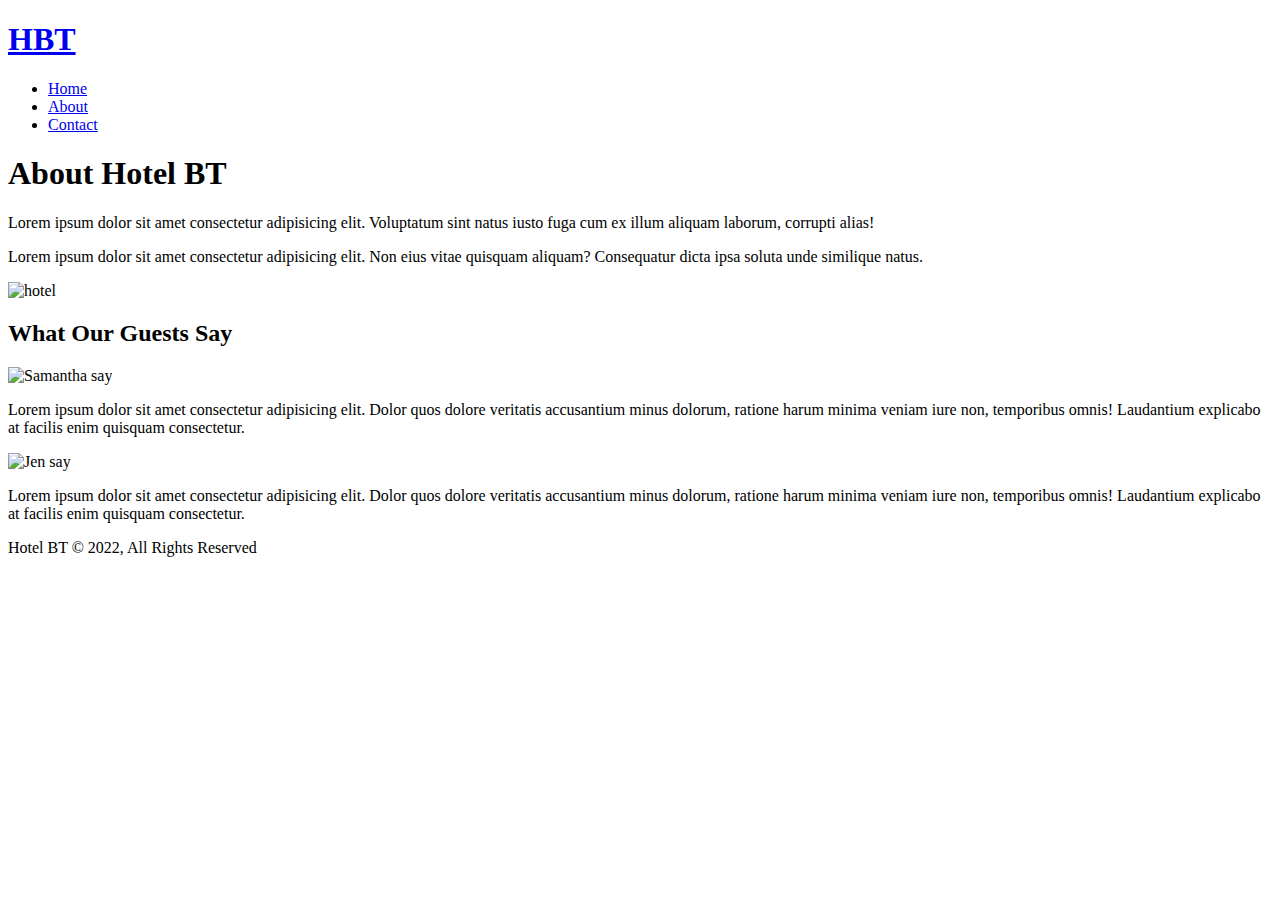
==== about.html @ 21c88804 "Add files via upload" ====
<!DOCTYPE html>
<html lang="en">
<head>
  <meta charset="UTF-8">
  <meta http-equiv="X-UA-Compatible" content="IE=edge">
  <meta name="viewport" content="width=device-width, initial-scale=1.0">
  <meta name="description" content="Welcome to the most extordinary hotel in Boston">
  <meta name="keywords" content="hotel, Boston hotel">
  <link rel="stylesheet" href="css/style.css">
  <link rel="stylesheet" href="css/moble.css" media="screen and (max-width: 768px)">
  <title>Hotel BT About</title>
</head>
<body>
  <header>
    <nav id="navbar">
      <div class="container">
        <h1 class="logo"><a href="index.html">HBT</a></h1>
        <ul>
          <li><a href="index.html">Home</a></li>
          <li><a class="current" href="about.html">About</a></li>
          <li><a href="contact.html">Contact</a></li>
        </ul>
      </div>
    </nav>
  </header>
  <section id="about-info" class="bg-light py-3">
    <div class="container">
      <div class="info-left">
        <h1 class="l-heading"><span class="text-primary">About</span> Hotel BT</h1>
        <p>Lorem ipsum dolor sit amet consectetur adipisicing elit. Voluptatum sint natus iusto fuga cum ex illum aliquam laborum, corrupti alias!</p>
        <p>Lorem ipsum dolor sit amet consectetur adipisicing elit. Non eius vitae quisquam aliquam? Consequatur dicta ipsa soluta unde similique natus.</p>
      </div>
      <div class="info-right">
        <img src="./img/photo-2.jpg" alt="hotel">
      </div>
    </div>
  </section>
  <div class="clr"></div>
  <section id="testimonials" class="py-3">
    <div class="container">
      <h2 class="l-heading"> What Our Guests Say</h2>
      <div class="testimonial bg-primary">
        <img src="./img/person-1.jpg" alt="Samantha say">
        <p>Lorem ipsum dolor sit amet consectetur adipisicing elit. Dolor quos dolore veritatis accusantium minus dolorum, ratione harum minima veniam iure non, temporibus omnis! Laudantium explicabo at facilis enim quisquam consectetur.</p>
      </div>
      <div class="testimonial bg-primary">
        <img src="./img/person-2.jpg" alt="Jen say">
        <p>Lorem ipsum dolor sit amet consectetur adipisicing elit. Dolor quos dolore veritatis accusantium minus dolorum, ratione harum minima veniam iure non, temporibus omnis! Laudantium explicabo at facilis enim quisquam consectetur.</p>
      </div>
    </div>
  </section>
  <footer id="main-footer">
    <p>Hotel BT &copy; 2022, All Rights Reserved</p>
  </footer>
</body>
</html>
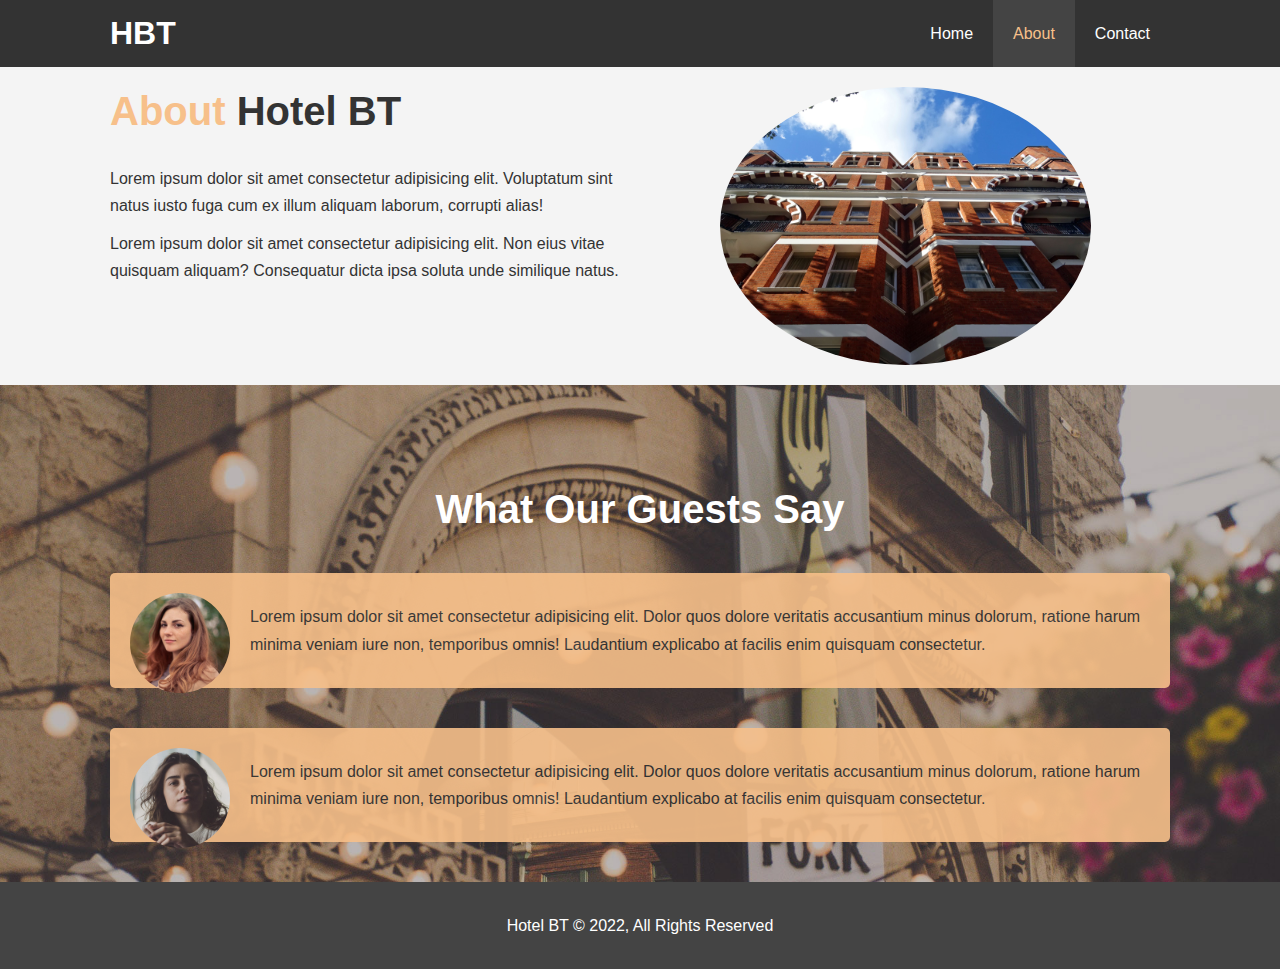
==== commit f698c7b4: "Add the site" ====
--- a/about.html
+++ b/about.html
@@ -1,56 +1,56 @@
-<!DOCTYPE html>
-<html lang="en">
-<head>
-  <meta charset="UTF-8">
-  <meta http-equiv="X-UA-Compatible" content="IE=edge">
-  <meta name="viewport" content="width=device-width, initial-scale=1.0">
-  <meta name="description" content="Welcome to the most extordinary hotel in Boston">
-  <meta name="keywords" content="hotel, Boston hotel">
-  <link rel="stylesheet" href="css/style.css">
-  <link rel="stylesheet" href="css/moble.css" media="screen and (max-width: 768px)">
-  <title>Hotel BT About</title>
-</head>
-<body>
-  <header>
-    <nav id="navbar">
-      <div class="container">
-        <h1 class="logo"><a href="index.html">HBT</a></h1>
-        <ul>
-          <li><a href="index.html">Home</a></li>
-          <li><a class="current" href="about.html">About</a></li>
-          <li><a href="contact.html">Contact</a></li>
-        </ul>
-      </div>
-    </nav>
-  </header>
-  <section id="about-info" class="bg-light py-3">
-    <div class="container">
-      <div class="info-left">
-        <h1 class="l-heading"><span class="text-primary">About</span> Hotel BT</h1>
-        <p>Lorem ipsum dolor sit amet consectetur adipisicing elit. Voluptatum sint natus iusto fuga cum ex illum aliquam laborum, corrupti alias!</p>
-        <p>Lorem ipsum dolor sit amet consectetur adipisicing elit. Non eius vitae quisquam aliquam? Consequatur dicta ipsa soluta unde similique natus.</p>
-      </div>
-      <div class="info-right">
-        <img src="./img/photo-2.jpg" alt="hotel">
-      </div>
-    </div>
-  </section>
-  <div class="clr"></div>
-  <section id="testimonials" class="py-3">
-    <div class="container">
-      <h2 class="l-heading"> What Our Guests Say</h2>
-      <div class="testimonial bg-primary">
-        <img src="./img/person-1.jpg" alt="Samantha say">
-        <p>Lorem ipsum dolor sit amet consectetur adipisicing elit. Dolor quos dolore veritatis accusantium minus dolorum, ratione harum minima veniam iure non, temporibus omnis! Laudantium explicabo at facilis enim quisquam consectetur.</p>
-      </div>
-      <div class="testimonial bg-primary">
-        <img src="./img/person-2.jpg" alt="Jen say">
-        <p>Lorem ipsum dolor sit amet consectetur adipisicing elit. Dolor quos dolore veritatis accusantium minus dolorum, ratione harum minima veniam iure non, temporibus omnis! Laudantium explicabo at facilis enim quisquam consectetur.</p>
-      </div>
-    </div>
-  </section>
-  <footer id="main-footer">
-    <p>Hotel BT &copy; 2022, All Rights Reserved</p>
-  </footer>
-</body>
+<!DOCTYPE html>
+<html lang="en">
+<head>
+  <meta charset="UTF-8">
+  <meta http-equiv="X-UA-Compatible" content="IE=edge">
+  <meta name="viewport" content="width=device-width, initial-scale=1.0">
+  <meta name="description" content="Welcome to the most extordinary hotel in Boston">
+  <meta name="keywords" content="hotel, Boston hotel">
+  <link rel="stylesheet" href="css/style.css">
+  <link rel="stylesheet" href="css/moble.css" media="screen and (max-width: 768px)">
+  <title>Hotel BT About</title>
+</head>
+<body>
+  <header>
+    <nav id="navbar">
+      <div class="container">
+        <h1 class="logo"><a href="index.html">HBT</a></h1>
+        <ul>
+          <li><a href="index.html">Home</a></li>
+          <li><a class="current" href="about.html">About</a></li>
+          <li><a href="contact.html">Contact</a></li>
+        </ul>
+      </div>
+    </nav>
+  </header>
+  <section id="about-info" class="bg-light py-3">
+    <div class="container">
+      <div class="info-left">
+        <h1 class="l-heading"><span class="text-primary">About</span> Hotel BT</h1>
+        <p>Lorem ipsum dolor sit amet consectetur adipisicing elit. Voluptatum sint natus iusto fuga cum ex illum aliquam laborum, corrupti alias!</p>
+        <p>Lorem ipsum dolor sit amet consectetur adipisicing elit. Non eius vitae quisquam aliquam? Consequatur dicta ipsa soluta unde similique natus.</p>
+      </div>
+      <div class="info-right">
+        <img src="./img/photo-2.jpg" alt="hotel">
+      </div>
+    </div>
+  </section>
+  <div class="clr"></div>
+  <section id="testimonials" class="py-3">
+    <div class="container">
+      <h2 class="l-heading"> What Our Guests Say</h2>
+      <div class="testimonial bg-primary">
+        <img src="./img/person-1.jpg" alt="Samantha say">
+        <p>Lorem ipsum dolor sit amet consectetur adipisicing elit. Dolor quos dolore veritatis accusantium minus dolorum, ratione harum minima veniam iure non, temporibus omnis! Laudantium explicabo at facilis enim quisquam consectetur.</p>
+      </div>
+      <div class="testimonial bg-primary">
+        <img src="./img/person-2.jpg" alt="Jen say">
+        <p>Lorem ipsum dolor sit amet consectetur adipisicing elit. Dolor quos dolore veritatis accusantium minus dolorum, ratione harum minima veniam iure non, temporibus omnis! Laudantium explicabo at facilis enim quisquam consectetur.</p>
+      </div>
+    </div>
+  </section>
+  <footer id="main-footer">
+    <p>Hotel BT &copy; 2022, All Rights Reserved</p>
+  </footer>
+</body>
 </html>--- a/css/style.css
+++ b/css/style.css
@@ -0,0 +1,280 @@
+* {
+  margin: 0;
+  padding: 0;
+  box-sizing: border-box;
+}
+
+html, body {
+  font-family: 'Segoe UI', Tahoma, Geneva, Verdana, sans-serif;
+  line-height: 1.7em;
+}
+
+a {
+  color: #333;
+  text-decoration: none;
+}
+
+h1, h2, h3 {
+  padding-bottom: 20px;
+}
+
+p {
+  margin: 10px 0;
+}
+
+/* Utility classes */
+.container {
+  margin: auto;
+  max-width: 1100px;
+  overflow: auto;
+  padding: 0 20px;
+}
+
+.text-primary {
+  color: #f7c08a;
+}
+
+.lead {
+  font-size: 20px;
+}
+
+.btn {
+  display: inline-block;
+  font-size: 18px;
+  color: #fff;
+  background: #333;
+  padding: 13px 20px;
+  border: none;
+  cursor: pointer;
+}
+
+.btn:hover {
+  background: #f7c08a;
+  color: #333;
+}
+
+.btn-light {
+  background: #f4f4f4;
+  color: #333;
+}
+
+.bg-dark {
+  background: #333;
+  color: #fff;
+}
+
+.bg-light {
+  background: #f4f4f4;
+  color: #333;
+}
+
+.bg-primary {
+  background: #f7c08a;
+  color: #333;
+}
+
+.clr {
+  clear: both;
+}
+
+.l-heading {
+  font-size: 40px;
+  line-height: 1.2;
+}
+
+/* Padding */
+
+.py-1 { padding: 10px 0; }
+.py-1 { padding: 20px 0; }
+.py-1 { padding: 30px 0; }
+
+/* Navbar styling */
+
+#navbar {
+  background: #333;
+  color: #fff;
+  overflow: auto;
+}
+
+#navbar a {
+  color: #fff;
+}
+
+#navbar .logo {
+  float: left;
+  padding-top: 20px;
+}
+
+#navbar ul {
+  list-style: none;
+  float: right;
+}
+
+#navbar ul li {
+  float: left;
+}
+
+#navbar ul li a {
+  display: block;
+  padding: 20px;
+  text-align: center;
+}
+
+#navbar ul li a:hover,
+#navbar ul li a.current {
+  background: #444;
+  color: #f7c08a;
+}
+
+/* Showcase styling */
+#showcase {
+  background: url("../img/showcase.jpg") no-repeat center center/cover;
+  height: 600px;
+}
+
+#showcase .showcase-content {
+  color: #fff;
+  text-align: center;
+  padding-top: 170px;
+}
+
+#showcase .showcase-content h1 {
+  font-size: 60px;
+  line-height: 1.2em;
+}
+
+#showcase .showcase-content p {
+  padding-bottom: 20px;
+  line-height: 1.7em;
+}
+
+/* Home info styling */
+#home-info {
+  height: 400px;
+}
+
+#home-info .info-img {
+  float: left;
+  width: 50%;
+  background: url("../img/photo-1.jpg") no-repeat;
+  min-height: 100%;
+}
+
+#home-info .info-content {
+  float: right;
+  width: 50%;
+  height: 100%;
+  text-align: center;
+  padding: 50px 30px;
+  overflow: hidden;
+}
+
+#home-info .info-content p {
+  padding-bottom: 30px;
+}
+
+/* Feature styling */
+.box {
+  float: left;
+  width: 33.3%;
+  padding: 50px;
+  text-align: center;
+}
+
+.box i {
+  margin-bottom: 10px;;
+}
+
+/* About info styling */
+#about-info {
+  padding: 20px;
+}
+
+#about-info .info-right {
+  float: right;
+  width: 50%;
+  min-height: 100%;
+}
+
+#about-info .info-right img {
+  display: block;
+  margin: auto;
+  width: 70%;
+  border-radius: 50%;
+}
+
+#about-info .info-left {
+  float: left;
+  width: 50%;
+  min-height: 100%;
+} 
+
+/* Testimonials */
+
+#testimonials {
+  height: 100%;
+  background: url("../img/test-bg.jpg") no-repeat center center/cover;
+  padding-top: 100px;
+}
+
+#testimonials h2 {
+  color: #fff;
+  text-align: center;
+  padding-bottom: 40px;
+}
+
+#testimonials .testimonial {
+  padding: 20px;
+  margin-bottom: 40px;
+  border-radius: 5px;
+  opacity: 0.9;
+}
+
+#testimonials .testimonial img {
+  float: left;
+  width: 100px;
+  margin-right: 20px;
+  border-radius: 50%;
+}
+
+/* Contact form styling */
+
+#contact-form {
+  padding: 20px;
+}
+
+#contact-form .form-group {
+  margin-bottom: 20px;
+}
+
+#contact-form label {
+  display: block;
+  margin-bottom: 5px;
+}
+
+#contact-form input,
+#contact-form textarea {
+  width: 100%;
+  padding: 10px;
+  border: 1px #ddd solid;
+}
+
+#contact-form textarea {
+  height: 200px;
+}
+
+#contact-form input:focus,
+#contact-form textarea:focus {
+  outline: none;
+  border-color: #f7c08a;
+}
+
+/* Footer styling */
+
+#main-footer {
+  text-align: center;
+  background: #444;
+  color: #fff;
+  padding: 20px;
+}
+
--- a/css/moble.css
+++ b/css/moble.css
@@ -0,0 +1,62 @@
+#navbar .logo {
+  float: none;
+  text-align: center;
+}
+
+#navbar ul, #navbar ul li {
+  float: none;
+}
+
+#navbar ul li a {
+  padding: 5px;
+  border-bottom: #444 dotted 1px;;
+}
+
+/* Showcase */
+#showcase {
+  height: 100%;
+}
+
+#showcase .showcase-content {
+  padding-top: 70px;
+  padding-bottom: 30px;;
+}
+
+/* Home Info */
+#home-info .info-img {
+  display: none;
+}
+
+#home-info .info-content {
+  float: none;
+  width: 100%;
+}
+
+/* Boxes */
+
+.box {
+  float: none;
+  width: 100%;
+}
+
+/* About */
+
+#about-info .info-right,
+#about-info .info-left {
+  float: none;
+  width: 100%;
+}
+
+#about-info .info-right {
+  margin-top: 30px;
+}
+
+.l-heading {
+  text-align: center;
+}
+
+/* Contact */
+
+#contact-info .box {
+  border-bottom: #444 dotted 1px;
+}